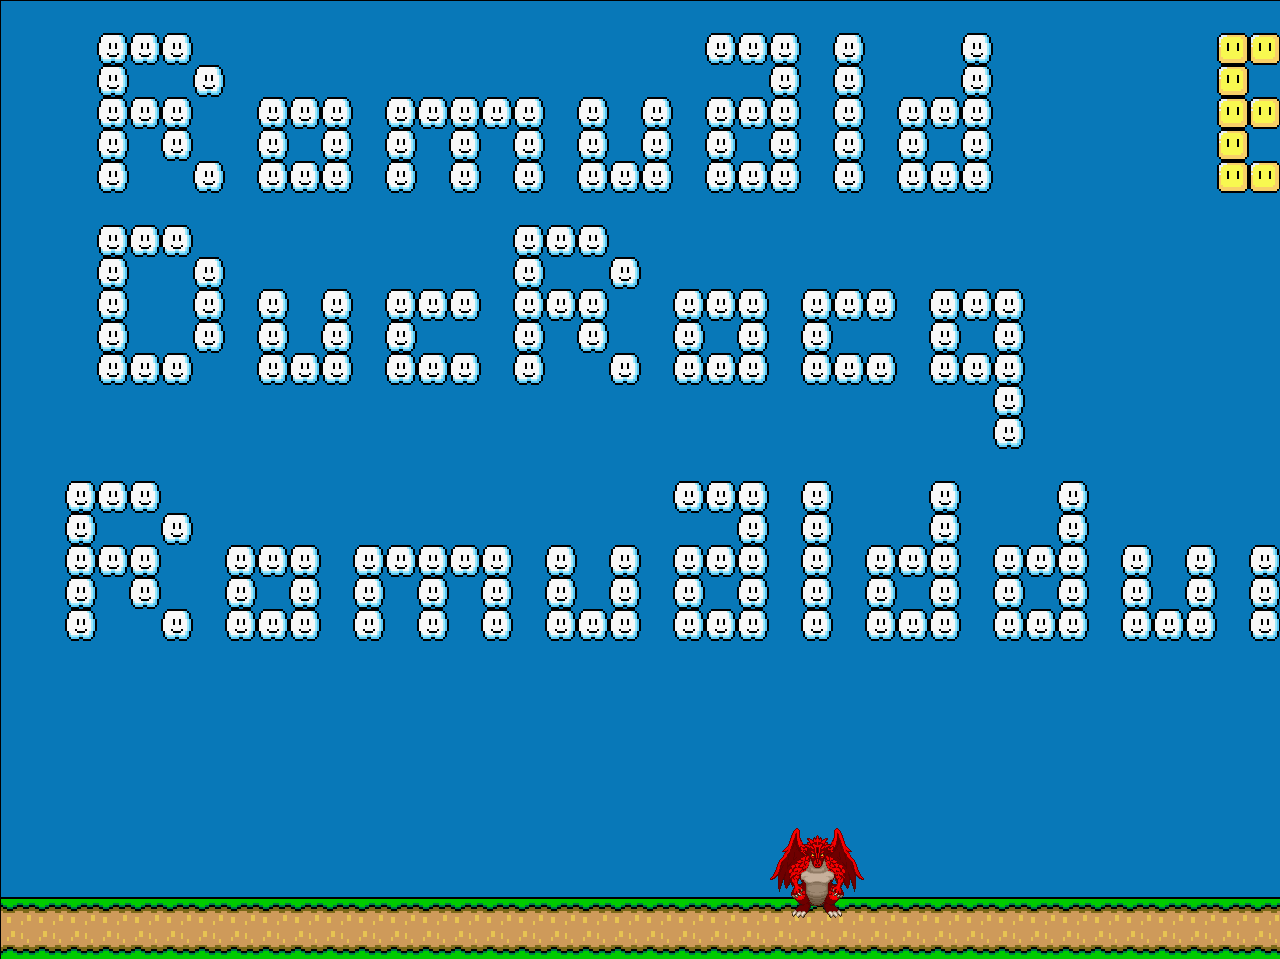
==== cvnumerique.html @ e3094f3e "ajout rpg" ====
<!DOCTYPE html>
<html>
    <head>
      <meta charset="UTF-8">
      <link rel="stylesheet" type="text/css" href="css/style.css" />
      <!--[if lt IE 9]><script type="text/javascript" src="js/excanvas.compiled.js"></script><![endif]-->
  		<script type="text/javascript" src="js/oXHR.js"></script>
      <script src="jquery-3.2.1.js"></script>
      <script type="text/javascript" src="js/classes/text.js"></script>
      <script type="text/javascript" src="js/classes/personnages.js"></script>
      <script type="text/javascript" src="js/classes/Tileset.js"></script>
      <script type="text/javascript" src="js/classes/map.js"></script>
    	<script type="text/javascript" src="js/cv.js"></script>
        <title>CV</title>
    </head>
    <body>
      <div id="canvasdiv">
      <canvas id="canvas"></canvas>
      </div>
    </body>
</html>
---- css/style.css ----
body{
  margin: 0;
}

canvas {
    border: 1px solid black;
}

#canvasdiv{
   width: 1848px;
   height: 959px;
   overflow: hidden;
}
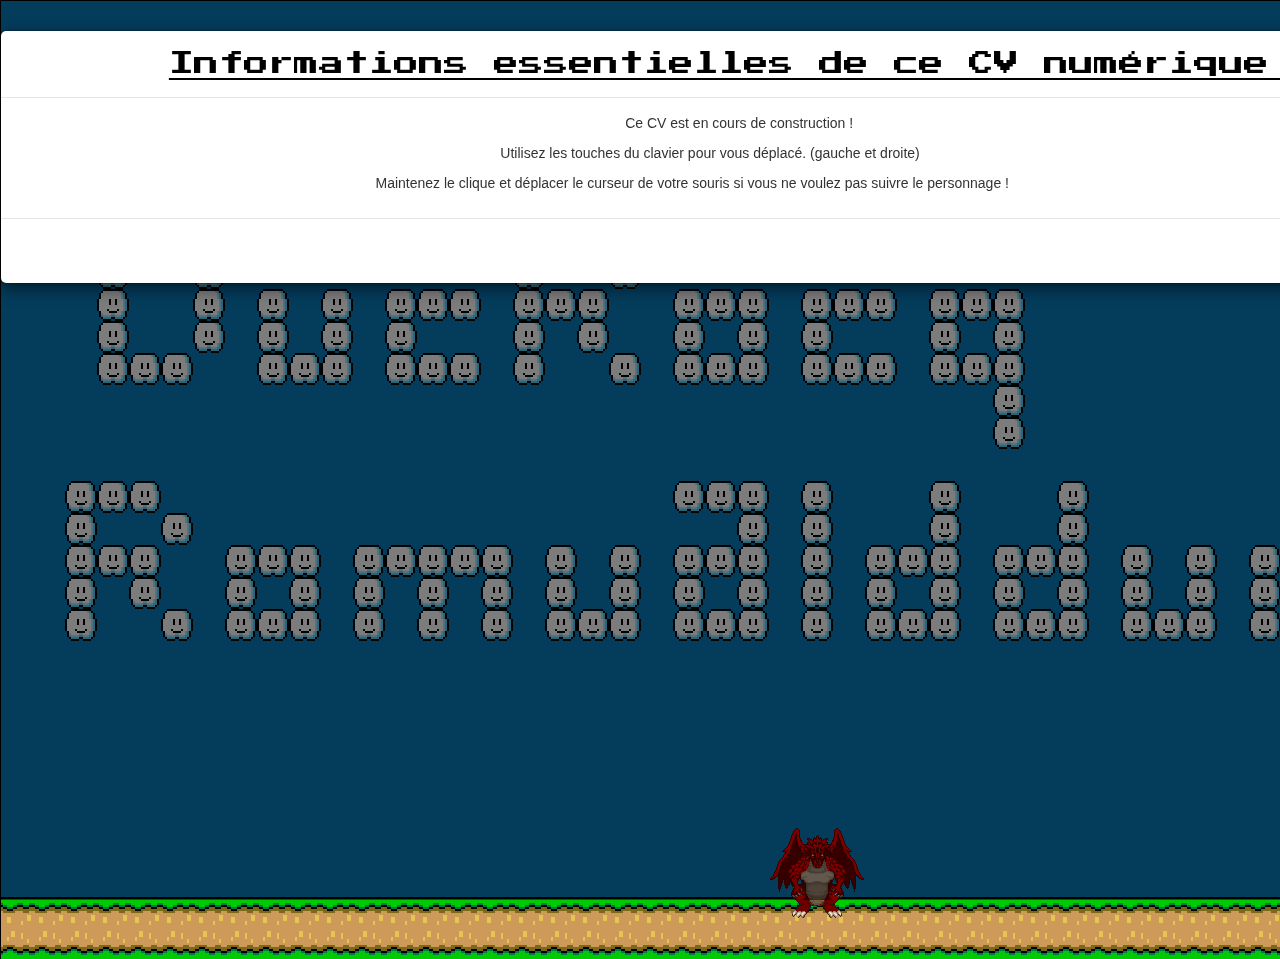
==== commit 454e7ee0: "Modification page modal" ====
--- a/cvnumerique.html
+++ b/cvnumerique.html
@@ -2,10 +2,14 @@
 <html>
     <head>
       <meta charset="UTF-8">
-      <link rel="stylesheet" type="text/css" href="css/style.css" />
+      <link href="https://fonts.googleapis.com/css?family=Press+Start+2P" rel="stylesheet">
+      <link rel="stylesheet" href="https://maxcdn.bootstrapcdn.com/bootstrap/3.3.7/css/bootstrap.min.css">
+      <link rel="stylesheet" href="assets/css/style.css">
       <!--[if lt IE 9]><script type="text/javascript" src="js/excanvas.compiled.js"></script><![endif]-->
   		<script type="text/javascript" src="js/oXHR.js"></script>
       <script src="jquery-3.2.1.js"></script>
+      <script src="https://ajax.googleapis.com/ajax/libs/jquery/3.2.1/jquery.min.js"></script>
+      <script src="https://maxcdn.bootstrapcdn.com/bootstrap/3.3.7/js/bootstrap.min.js"></script>
       <script type="text/javascript" src="js/classes/text.js"></script>
       <script type="text/javascript" src="js/classes/personnages.js"></script>
       <script type="text/javascript" src="js/classes/Tileset.js"></script>
@@ -14,6 +18,38 @@
         <title>CV</title>
     </head>
     <body>
+      <!-- Modal -->
+      <div class="modal fade" id="myModal" role="dialog">
+        <div class="modal-dialog">
+          <!-- Modal content-->
+          <div class="modal-content">
+            <div class="modal-header">
+              <button type="button" class="close" data-dismiss="modal">&times;</button>
+              <h3 class="modal-title"><i class="fa fa-info" aria-hidden="true"></i>Informations essentielles de ce CV numérique :</h3>
+            </div>
+            <div class="modal-body">
+              <div class="row">
+                <div class="col-lg-offset-5">
+                <span><i class="fa fa-exclamation" aria-hidden="true"></i></span>
+                <p>Ce CV est en cours de construction !</p>
+                </div>
+              </div>
+              <div class="row">
+                <div class="col-lg-offset-4">
+                  <span><i class="fa fa-exclamation" aria-hidden="true"></i></span>
+                  <p>Utilisez les touches du clavier pour vous déplacé. (gauche et droite)</p>
+                </div>
+                <div class="col-lg-offset-3">
+                <p>Maintenez le clique et déplacer le curseur de votre souris si vous ne voulez pas suivre le personnage !</p>
+                </div>
+              </div>
+            </div>
+            <div class="modal-footer">
+              <button type="button" class="btn btn-danger" data-dismiss="modal">Fermer <span class="glyphicon glyphicon-remove"></span></button>
+            </div>
+          </div>
+        </div>
+      </div>
       <div id="canvasdiv">
       <canvas id="canvas"></canvas>
       </div>
--- a/assets/css/style.css
+++ b/assets/css/style.css
@@ -0,0 +1,300 @@
+@font-face {
+  font-family: "Halo";
+  src: url('Halo.ttf');
+}
+
+header:not(#link){
+  margin-top: 0;
+  background-image: url('../img/nuages.png');
+  text-align: center;
+}
+
+h1{
+  color: red;
+}
+
+#conteneur{
+  display:inline-block;
+}
+
+body{
+  margin: 0;
+}
+
+#contact{
+    text-align: left;
+    margin-left: auto;
+}
+
+a{
+  text-decoration: none;
+  color: white;
+}
+
+li{
+  list-style: none;
+}
+
+#link{
+  background-color: black;
+  font-size: 20px;
+  align-items: center;
+  font-family: 'Halo';
+  font-size: 30px;
+}
+
+#linkhistory{
+  text-align: center;
+}
+
+#linkrealisation{
+  display: flex;
+  flex-direction: row;
+}
+
+#linkexpertize{
+  display: flex;
+  flex-direction: row;
+}
+
+#tool{
+  border: dotted;
+  margin-bottom: 15px;
+  margin-top: 200px;
+}
+
+#Languages{
+  border: 3px dashed;
+  text-align: left;
+  margin-top: 9px;
+  margin-top: 200px;
+}
+
+#OS{
+  box-shadow: 6px 6px 6px black;
+  margin-left: 60px;
+  margin-top: 200px;
+
+}
+
+th{
+  color: white;
+  text-align: center;
+}
+
+.contact_name{
+  text-decoration: underline;
+  font-family: 'Press Start 2P';
+}
+
+h3{
+  text-align: center;
+  text-decoration: underline;
+  font-family: 'Press Start 2P';
+  color: white;
+  font-size: 25px;
+}
+
+#history{
+  text-align: center;
+}
+
+#realisation{
+  text-align: center;
+}
+
+#instance{
+  background-image: url('../img/parcours.jpg');
+  background-position: center;
+  background-size: cover;
+  background-repeat: no-repeat;
+  color: green;
+  font-size: 25px;
+}
+
+#hobbies{
+  text-align: center;
+  background-image: url("../img/pacman.jpeg");
+  background-size: cover;
+  background-position: bottom;
+}
+
+.hobbi{
+  color: white;
+  font-size: 20px;
+  margin-top: 10px;
+}
+
+#play{
+  text-align: left;
+  margin: auto;
+}
+
+#expertize{
+  background-image: url("../img/fondcompetence.png");
+  background-position: center;
+  background-size: cover;
+  background-repeat: no-repeat;
+  color: #58FAD0;
+}
+
+h4{
+  font-family: 'Halo';
+  text-align: center;
+  font-size: 35px;
+  text-decoration: underline;
+  color: #58FAD0;
+}
+
+.progress {
+  background: rgba(235, 14, 14, 1);
+  border: 0px solid rgba(245, 245, 245, 1);
+  border-radius: 25px;
+  height: 20px;
+}
+
+#contain{
+  display: flex;
+  flex-direction: column;
+}
+
+#expert{
+    font-size: 20px;
+}
+
+#canvas{
+  background-color: grey;
+}
+
+.pictures-background{
+  background-image: url('../img/tv.png');
+  width: 750px;
+  height: 400px;
+  padding-top: 20px;
+  background-size: cover;
+  background-position: center;
+  background-repeat: no-repeat;
+}
+
+marquee{
+  height: 50px;
+  border:2px #008000;
+  text-align: center;
+  color:#e0fc0f ;
+  font-size:20px;
+  font-family: 'Press Start 2P';
+}
+
+.nameexpert{
+  font-size: 15px;
+  text-align: center;
+  margin-right: auto;
+}
+
+.real{
+  margin-top: 17px;
+}
+
+.texthobbi{
+  margin-top: 70px;
+  font-size: 20px;
+}
+
+.windows{
+   width: 25%;
+}
+
+.Linux{
+   width: 20%;
+}
+
+.c{
+  width: 50%;
+}
+
+.bootstrap{
+  width: 20%;
+}
+
+.sql{
+  width: 50%;
+}
+
+.php{
+  width: 30%;
+}
+
+.html{
+  width: 60%;
+}
+
+.javascript{
+  width: 40%;
+}
+
+.command{
+  width: 25%;
+}
+
+.atom{
+   width: 50%;
+}
+
+.nano{
+   width: 60%;
+}
+
+.git{
+  width: 45%;
+}
+
+.github{
+   width: 45%;
+}
+
+.vhost{
+   width: 25%;
+}
+
+.builder{
+   width: 50%;
+}
+
+#televiseur{
+  float: none;
+}
+body{
+  margin: 0;
+}
+
+canvas {
+    border: 1px solid black;
+}
+
+#canvasdiv{
+   width: 1848px;
+   height: 959px;
+   overflow: hidden;
+}
+
+.modal-title{
+  color: black;
+  font-family: 'Press Start 2P';
+}
+
+.modal-dialog{
+  width:1500px;
+}
+@media screen and (max-width:1280px){
+  .pictures-background{
+    background-image: none;
+    width: 70%;
+  }
+
+#televiseur{
+  float: left;
+  margin: 0;
+  width: 250px;
+  height: 150px;
+  }
+}
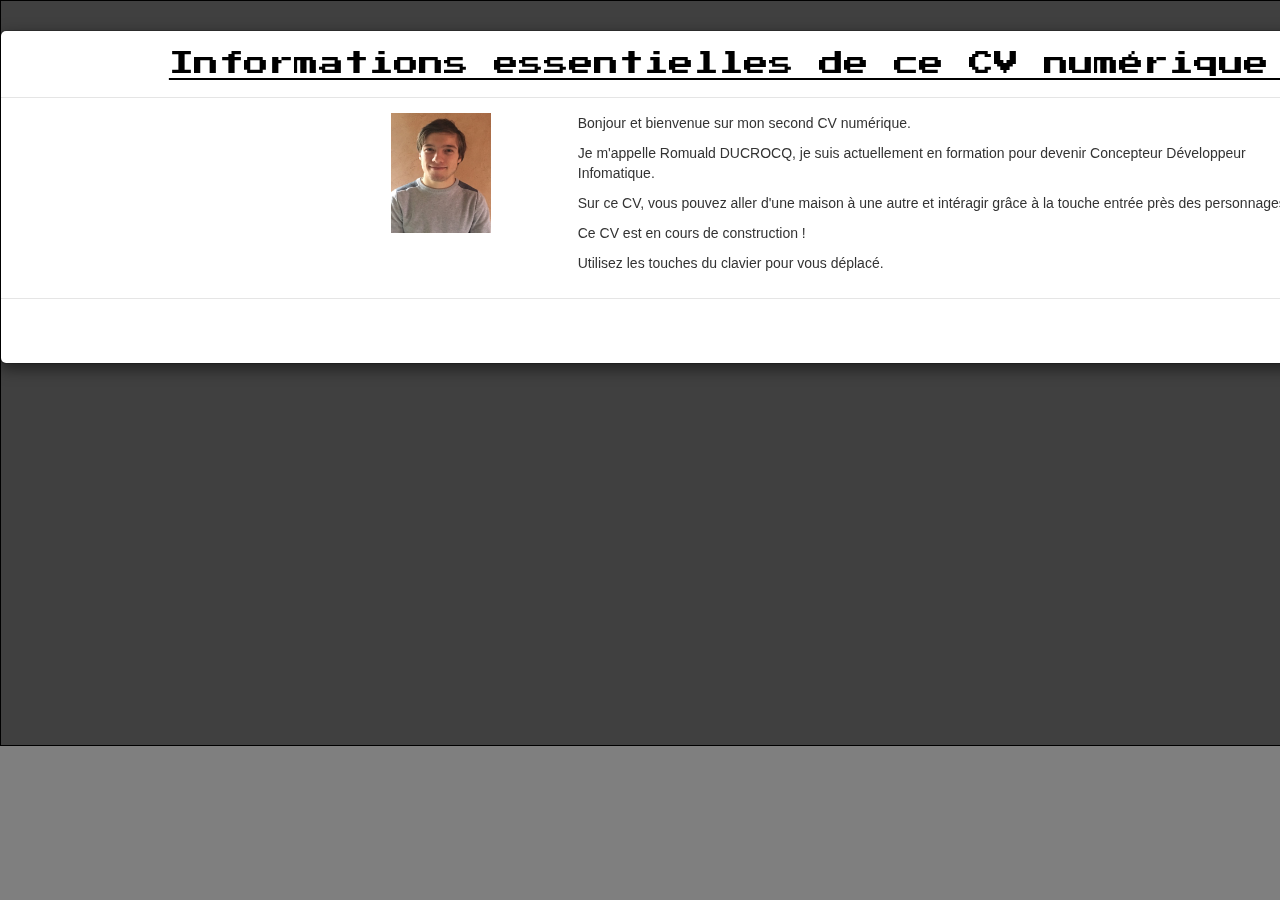
==== commit 17fa2697: "Modification CV numérique" ====
--- a/cvnumerique.html
+++ b/cvnumerique.html
@@ -1,5 +1,5 @@
 <!DOCTYPE html>
-<html>
+<html ng-app='myApp'>
     <head>
       <meta charset="UTF-8">
       <link href="https://fonts.googleapis.com/css?family=Press+Start+2P" rel="stylesheet">
@@ -7,7 +7,7 @@
       <link rel="stylesheet" href="assets/css/style.css">
       <!--[if lt IE 9]><script type="text/javascript" src="js/excanvas.compiled.js"></script><![endif]-->
   		<script type="text/javascript" src="js/oXHR.js"></script>
-      <script src="jquery-3.2.1.js"></script>
+      <script src="assets/js/jquery-3.2.1.js"></script>
       <script src="https://ajax.googleapis.com/ajax/libs/jquery/3.2.1/jquery.min.js"></script>
       <script src="https://maxcdn.bootstrapcdn.com/bootstrap/3.3.7/js/bootstrap.min.js"></script>
       <script type="text/javascript" src="js/classes/text.js"></script>
@@ -18,7 +18,6 @@
         <title>CV</title>
     </head>
     <body>
-      <!-- Modal -->
       <div class="modal fade" id="myModal" role="dialog">
         <div class="modal-dialog">
           <!-- Modal content-->
@@ -29,19 +28,18 @@
             </div>
             <div class="modal-body">
               <div class="row">
-                <div class="col-lg-offset-5">
-                <span><i class="fa fa-exclamation" aria-hidden="true"></i></span>
-                <p>Ce CV est en cours de construction !</p>
+                <div class="col-lg-offset-3">
+                    <div class="picturesprofil">
+                    <div class="pictures col-lg-1 col-md-2 col-sm-1 col-xs-2"><img src="assets/img/romuald.jpg" alt="photo Romuald Ducrocq" height="120px" width="100px"/></div>
+                    <section class="col-lg-8 col-md-8 col-md-offset-1 col-sm-8 col-sm-offset-2 col-xs-8 col-xs-offset-2">
+                        <p>Bonjour et bienvenue sur mon second CV numérique.</p>
+                        <p>Je m'appelle Romuald DUCROCQ, je suis actuellement en formation pour devenir Concepteur Développeur Infomatique.</p>
+                        <p>Sur ce CV, vous pouvez aller d'une maison à une autre et intéragir grâce à la touche entrée près des personnages.</p>
+                        <p>Ce CV est en cours de construction !</p>
+                        <p>Utilisez les touches du clavier pour vous déplacé.</p>
+                    </section>
                 </div>
-              </div>
-              <div class="row">
-                <div class="col-lg-offset-4">
-                  <span><i class="fa fa-exclamation" aria-hidden="true"></i></span>
-                  <p>Utilisez les touches du clavier pour vous déplacé. (gauche et droite)</p>
-                </div>
-                <div class="col-lg-offset-3">
-                <p>Maintenez le clique et déplacer le curseur de votre souris si vous ne voulez pas suivre le personnage !</p>
-                </div>
+               </div>
               </div>
             </div>
             <div class="modal-footer">
@@ -51,7 +49,7 @@
         </div>
       </div>
       <div id="canvasdiv">
-      <canvas id="canvas"></canvas>
+        <canvas id="canvas"></canvas>
       </div>
     </body>
 </html>
--- a/assets/css/style.css
+++ b/assets/css/style.css
@@ -204,8 +204,8 @@
    width: 25%;
 }
 
-.Linux{
-   width: 20%;
+.Linux, .netbeans{
+   width: 40%;
 }
 
 .c{
@@ -213,19 +213,15 @@
 }
 
 .bootstrap{
-  width: 20%;
-}
-
-.sql{
-  width: 50%;
-}
-
-.php{
-  width: 30%;
+  width: 60%;
+}
+
+.sql,.php{
+  width: 60%;
 }
 
 .html{
-  width: 60%;
+  width: 70%;
 }
 
 .javascript{
@@ -248,6 +244,10 @@
   width: 45%;
 }
 
+.canvas{
+  width: 60%;
+}
+
 .github{
    width: 45%;
 }
@@ -272,9 +272,10 @@
 }
 
 #canvasdiv{
-   width: 1848px;
-   height: 959px;
-   overflow: hidden;
+   width: 1500px;
+   height: 750px;
+    position: relative;
+    display: inline-block;
 }
 
 .modal-title{
@@ -285,6 +286,7 @@
 .modal-dialog{
   width:1500px;
 }
+
 @media screen and (max-width:1280px){
   .pictures-background{
     background-image: none;
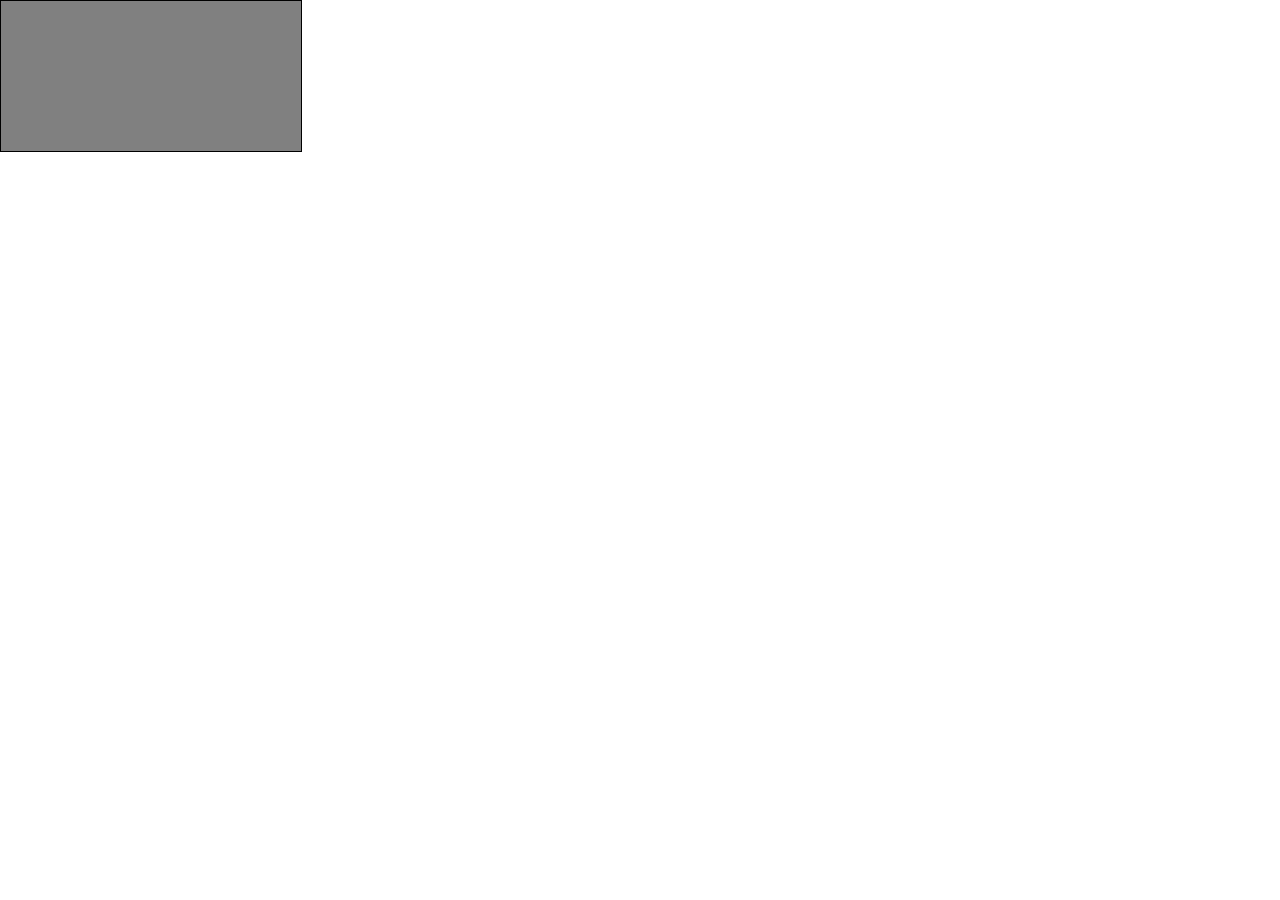
==== commit c0fca0ae: "Modification assets" ====
--- a/cvnumerique.html
+++ b/cvnumerique.html
@@ -4,17 +4,17 @@
       <meta charset="UTF-8">
       <link href="https://fonts.googleapis.com/css?family=Press+Start+2P" rel="stylesheet">
       <link rel="stylesheet" href="https://maxcdn.bootstrapcdn.com/bootstrap/3.3.7/css/bootstrap.min.css">
-      <link rel="stylesheet" href="assets/css/style.css">
+      <link rel="stylesheet" href="assets/css/style.min.css">
       <!--[if lt IE 9]><script type="text/javascript" src="js/excanvas.compiled.js"></script><![endif]-->
   		<script type="text/javascript" src="js/oXHR.js"></script>
       <script src="assets/js/jquery-3.2.1.js"></script>
       <script src="https://ajax.googleapis.com/ajax/libs/jquery/3.2.1/jquery.min.js"></script>
       <script src="https://maxcdn.bootstrapcdn.com/bootstrap/3.3.7/js/bootstrap.min.js"></script>
       <script type="text/javascript" src="js/classes/text.js"></script>
-      <script type="text/javascript" src="js/classes/personnages.js"></script>
+      <script type="text/javascript" src="js/classes/personnages.min.js"></script>
       <script type="text/javascript" src="js/classes/Tileset.js"></script>
-      <script type="text/javascript" src="js/classes/map.js"></script>
-    	<script type="text/javascript" src="js/cv.js"></script>
+      <script type="text/javascript" src="js/classes/map.min.js"></script>
+    	<script type="text/javascript" src="js/cv.min.js"></script>
         <title>CV</title>
     </head>
     <body>
@@ -36,7 +36,7 @@
                         <p>Je m'appelle Romuald DUCROCQ, je suis actuellement en formation pour devenir Concepteur Développeur Infomatique.</p>
                         <p>Sur ce CV, vous pouvez aller d'une maison à une autre et intéragir grâce à la touche entrée près des personnages.</p>
                         <p>Ce CV est en cours de construction !</p>
-                        <p>Utilisez les touches du clavier pour vous déplacé.</p>
+                        <p>Utilisez les touches du clavier pour vous déplacer.</p>
                     </section>
                 </div>
                </div>
@@ -50,6 +50,9 @@
       </div>
       <div id="canvasdiv">
         <canvas id="canvas"></canvas>
+          <audio id="audio">
+            <source src="assets/sound/Lost_Woods.mp3" type="audio/mpeg">
+          </audio>
       </div>
     </body>
 </html>
--- a/assets/css/style.min.css
+++ b/assets/css/style.min.css
@@ -0,0 +1 @@
+@font-face{font-family: "Halo"; src: url('Halo.ttf');}@font-face{font-family: "Consola"; src: url('consola.ttf');}header{margin-top: 0; background-image: url('../img/nuages.png'); text-align: center;}h1{color: red;}#conteneur{display:inline-block;}body{margin: 0;}#contact{text-align: left; margin-left: auto;}a{text-decoration: none; color: white;}li{list-style: none;}#link{background-color: black; font-size: 20px; align-items: center; font-family: 'Halo'; font-size: 30px;}#linkhistory, #linkhobbi{text-align: center;}#linkrealisation{display: flex; flex-direction: row;}#linkexpertize{display: flex; flex-direction: row;}#tool{border: dotted; margin-bottom: 15px; margin-top: 200px;}#Languages{border: 3px dashed; text-align: left; margin-top: 9px; margin-top: 200px;}#OS{box-shadow: 6px 6px 6px black; margin-left: 60px; margin-top: 200px;}th{color: white; text-align: center;}.contact_name{text-decoration: underline; font-family: 'Press Start 2P';}h3{text-align: center; text-decoration: underline; font-family: 'Press Start 2P'; color: #24cce8; font-size: 25px;}#history{text-align: center;}#realisation{text-align: center;}#instance{background-image: url('../img/parcours.jpg'); background-position: center; background-size: cover; background-repeat: no-repeat; color: green; font-size: 25px;}#hobbies{text-align: center; background-image: url("../img/pacman.jpeg"); background-size: cover; background-position: bottom;}.hobbi{color: white; font-size: 20px; margin-top: 10px;}#play{text-align: left; margin: auto;}#expertize{background-image: url("../img/fondcompetence.png"); background-position: center; background-size: cover; background-repeat: no-repeat; color: #0000ff;}h4{font-family: 'Halo'; text-align: center; font-size: 35px; text-decoration: underline; color: #26BB1F;}.progress-bar-success{background-image: url('../img/ruby1.png')}.progress{background-image: url('../img/pot.png'); border: 0px solid rgba(245, 245, 245, 1); border-radius: 25px; height: 20px; margin-right: 5px;}.progress-bar{font-weight: bold;}#contain{display: flex; flex-direction: column;}#expert{font-size: 20px;}#canvas{background-color: grey;}.pictures-background{background-image: url('../img/tv.png'); width: 750px; height: 400px; padding-top: 20px; background-size: cover; background-position: center; background-repeat: no-repeat;}#loisirs{margin: 0px;}.marginbottom{margin-bottom: 5px;}marquee{height: 50px; border:2px #008000; text-align: center; color:#e0fc0f ; font-size:20px; font-family: 'Press Start 2P';}.nameexpert{font-size: 15px; text-align: center; margin-right: auto;}.real{margin-top: 17px;}.texthobbi{margin-top: 70px; font-size: 20px;}.windows{width: 25%;}.Linux, .netbeans{width: 40%;}.c, .builder, .english{width: 50%;}.atom{width: 75%;}.angularjs{width: 45%;}.nodejs{width: 30%;}.deutsch{width: 35%;}.angular{width: 15%;}.bootstrap{width: 75%;}.sql,.php{width: 60%;}.html{width: 70%;}.javascript{width: 65%;}.command{width: 50%;}.nano{width: 80%;}.talend{width: 5%;}.git{width: 75%;}.canvas{width: 60%;}.vhost{width: 25%;}#televiseur{float: none;}body{margin: 0;}canvas{border: 1px solid black;}#canvasdiv{width: 1500px; height: 750px; position: relative; display: inline-block;}.modal-title{color: black; font-family: 'Press Start 2P';}.modal-dialog{width:1500px;}@media screen and (max-width:1280px){.pictures-background{background-image: none; width: 70%;}#televiseur{float: left; margin: 0; width: 250px; height: 150px;}}
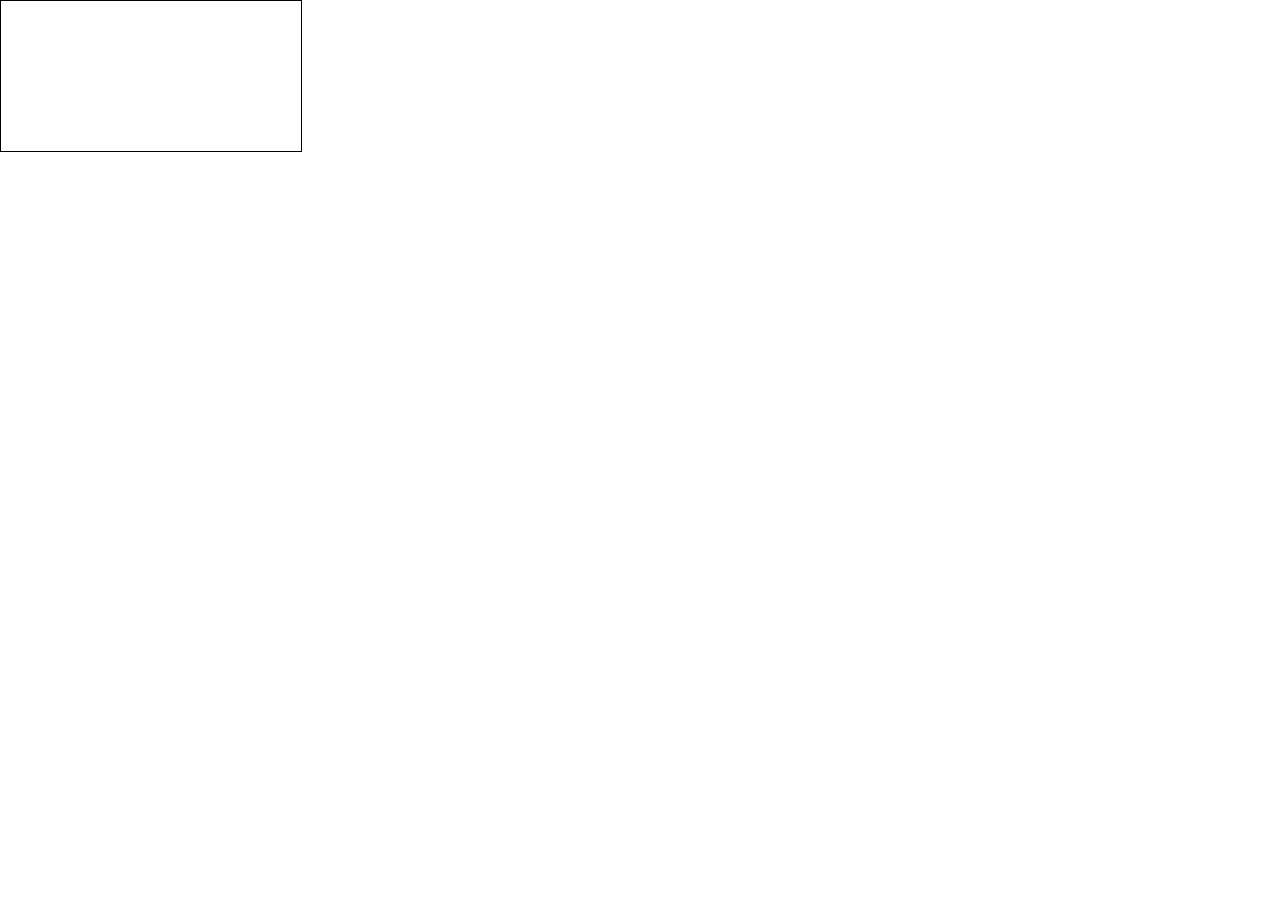
==== commit 76f8eafd: "Modification" ====
--- a/cvnumerique.html
+++ b/cvnumerique.html
@@ -4,7 +4,7 @@
       <meta charset="UTF-8">
       <link href="https://fonts.googleapis.com/css?family=Press+Start+2P" rel="stylesheet">
       <link rel="stylesheet" href="https://maxcdn.bootstrapcdn.com/bootstrap/3.3.7/css/bootstrap.min.css">
-      <link rel="stylesheet" href="assets/css/style.min.css">
+      <link rel="stylesheet" href="assets/css/style.css">
       <!--[if lt IE 9]><script type="text/javascript" src="js/excanvas.compiled.js"></script><![endif]-->
   		<script type="text/javascript" src="js/oXHR.js"></script>
       <script src="assets/js/jquery-3.2.1.js"></script>
@@ -15,9 +15,9 @@
       <script type="text/javascript" src="js/classes/Tileset.js"></script>
       <script type="text/javascript" src="js/classes/map.min.js"></script>
     	<script type="text/javascript" src="js/cv.min.js"></script>
-        <title>CV</title>
+        <title>CV Jeu Romuald DUCROCQ</title>
     </head>
-    <body>
+    <body id="cv_num">
       <div class="modal fade" id="myModal" role="dialog">
         <div class="modal-dialog">
           <!-- Modal content-->
@@ -32,11 +32,11 @@
                     <div class="picturesprofil">
                     <div class="pictures col-lg-1 col-md-2 col-sm-1 col-xs-2"><img src="assets/img/romuald.jpg" alt="photo Romuald Ducrocq" height="120px" width="100px"/></div>
                     <section class="col-lg-8 col-md-8 col-md-offset-1 col-sm-8 col-sm-offset-2 col-xs-8 col-xs-offset-2">
-                        <p>Bonjour et bienvenue sur mon second CV numérique.</p>
-                        <p>Je m'appelle Romuald DUCROCQ, je suis actuellement en formation pour devenir Concepteur Développeur Infomatique.</p>
-                        <p>Sur ce CV, vous pouvez aller d'une maison à une autre et intéragir grâce à la touche entrée près des personnages.</p>
-                        <p>Ce CV est en cours de construction !</p>
-                        <p>Utilisez les touches du clavier pour vous déplacer.</p>
+                      <p>Bonjour et bienvenue sur mon second CV numérique.</p>
+                      <p>Je m'appelle Romuald DUCROCQ, je suis actuellement en attente d'une mission chez ADNEOM.</p>
+                      <p>Sur ce CV, vous pouvez aller d'une maison à une autre et intéragir grâce à la touche entrée près des personnages.</p>
+                      <p>Utilisez les touches du clavier pour vous déplacer.</p>
+                      <p>Ce CV est en cours de construction !</p>
                     </section>
                 </div>
                </div>
--- a/assets/css/style.css
+++ b/assets/css/style.css
@@ -0,0 +1,217 @@
+.maximum_size {
+    height: 100%;
+}
+
+.center {
+  text-align: center;
+}
+
+.progress {
+  height: 25px;
+}
+
+#olympiade {
+  color: red;
+}
+
+.bar-animation_cinq {
+  animation: cinq 7s forwards 1;
+}
+
+.bar-animation_vingt {
+  animation: vingt 7s forwards 1;
+}
+
+.bar-animation_vingt_cinq {
+  animation: vingt 7s forwards 1;
+}
+
+.bar-animation_trente {
+  animation: trente 7s forwards 1;
+}
+
+.bar-animation_trente_cinq {
+  animation: trente_cinq 7s forwards 1;
+}
+
+.bar-animation_quarante {
+  animation: quarante 7s forwards 1;
+}
+
+.bar-animation_cinquante {
+  animation: quarante 7s forwards 1;
+}
+
+.bar-animation_soixante {
+  animation: soixante 7s forwards 1;
+}
+
+.bar-animation_soixante_cinq {
+  animation: soixante_cinq 7s forwards 1;
+}
+
+.bar-animation_soixante_dix {
+  animation: soixante_dix 7s forwards 1;
+}
+
+.bar-animation_soixante_quinze {
+  animation: soixante_quinze 7s forwards 1;
+}
+
+.bar-animation_quatre_vingt {
+  animation: quatre_vingt 7s forwards 1;
+}
+
+@keyframes cinq{ /*temps*/
+    0%{width:0;} /*début*/
+    40%{width:5%;}
+    100%{width:5%;} /*fin*/
+}
+
+@keyframes vingt{ /*temps*/
+    0%{width:0;} /*début*/
+    40%{width:20%;}
+    100%{width:20%;} /*fin*/
+}
+
+@keyframes vingt_cinq{ /*temps*/
+    0%{width:0;} /*début*/
+    40%{width:25%;}
+    100%{width:25%;} /*fin*/
+}
+
+@keyframes trente{ /*temps*/
+    0%{width:0;} /*début*/
+    40%{width:30%;}
+    100%{width:30%;} /*fin*/
+}
+
+@keyframes trente_cinq{ /*temps*/
+    0%{width:0;} /*début*/
+    40%{width:35%;}
+    100%{width:35%;} /*fin*/
+}
+
+@keyframes quarante{ /*temps*/
+    0%{width:0;} /*début*/
+    40%{width:40%;}
+    100%{width:40%;} /*fin*/
+}
+
+@keyframes cinquante{ /*temps*/
+    0%{width:0;} /*début*/
+    40%{width:50%;}
+    100%{width:50%;} /*fin*/
+}
+
+@keyframes soixante{ /*temps*/
+    0%{width:0;} /*début*/
+    40%{width:60%;}
+    100%{width:60%;} /*fin*/
+}
+
+@keyframes soixante_cinq{ /*temps*/
+    0%{width:0;} /*début*/
+    40%{width:65%;}
+    100%{width:65%;} /*fin*/
+}
+
+@keyframes soixante_dix{ /*temps*/
+    0%{width:0;} /*début*/
+    40%{width:70%;}
+    100%{width:70%;} /*fin*/
+}
+
+@keyframes soixante_quinze{ /*temps*/
+    0%{width:0;} /*début*/
+    40%{width:75%;}
+    100%{width:75%;} /*fin*/
+}
+
+@keyframes quatre_vingt{ /*temps*/
+    0%{width:0;} /*début*/
+    40%{width:80%;}
+    100%{width:80%;} /*fin*/
+}
+
+#mobile-menu {
+  background-color: #acece6;
+}
+
+.font-white {
+  color: white!important;
+  font-weight: bold!important;
+}
+
+.padding-menu {
+  padding-right: 5px!important;
+  color: #77E1D6!important;
+  font-weight:600;
+}
+
+.tabs .tab a:focus,
+.tabs .tab a:focus.active {
+ background-color:rgba(172,236,230,0.4);
+ outline:none
+}
+
+.tabs .indicator {
+ position:absolute;
+ bottom:0;
+ height:2px;
+ background-color: #acece6;
+ will-change:left, right
+}
+
+.padding-tabs {
+  padding-left: 30%;
+}
+
+.title {
+  color: red;
+}
+
+.nav-wrapper {
+  background-color: #acece6;
+}
+
+.fond {
+  background-color: white;
+  opacity: 0.85;
+}
+
+.img_border {
+  border: 1px solid black;
+}
+
+body:not(#cv_num){
+  background: url('../img/fond_zelda.jpg') no-repeat center fixed;
+  -webkit-background-size: cover; /* pour anciens Chrome et Safari */
+  background-size: cover; /* version standardisée */
+}
+
+canvas {
+    border: 1px solid black;
+}
+
+#canvasdiv{
+   width: 1500px;
+   height: 750px;
+    position: relative;
+    display: inline-block;
+}
+
+.modal-title{
+  color: black;
+  font-family: 'Press Start 2P';
+}
+
+.modal-dialog{
+  width:1500px;
+}
+
+@media only screen and (max-width: 992px) {
+ nav .brand-logo {
+  font-size: 1.3em;
+ }
+}
